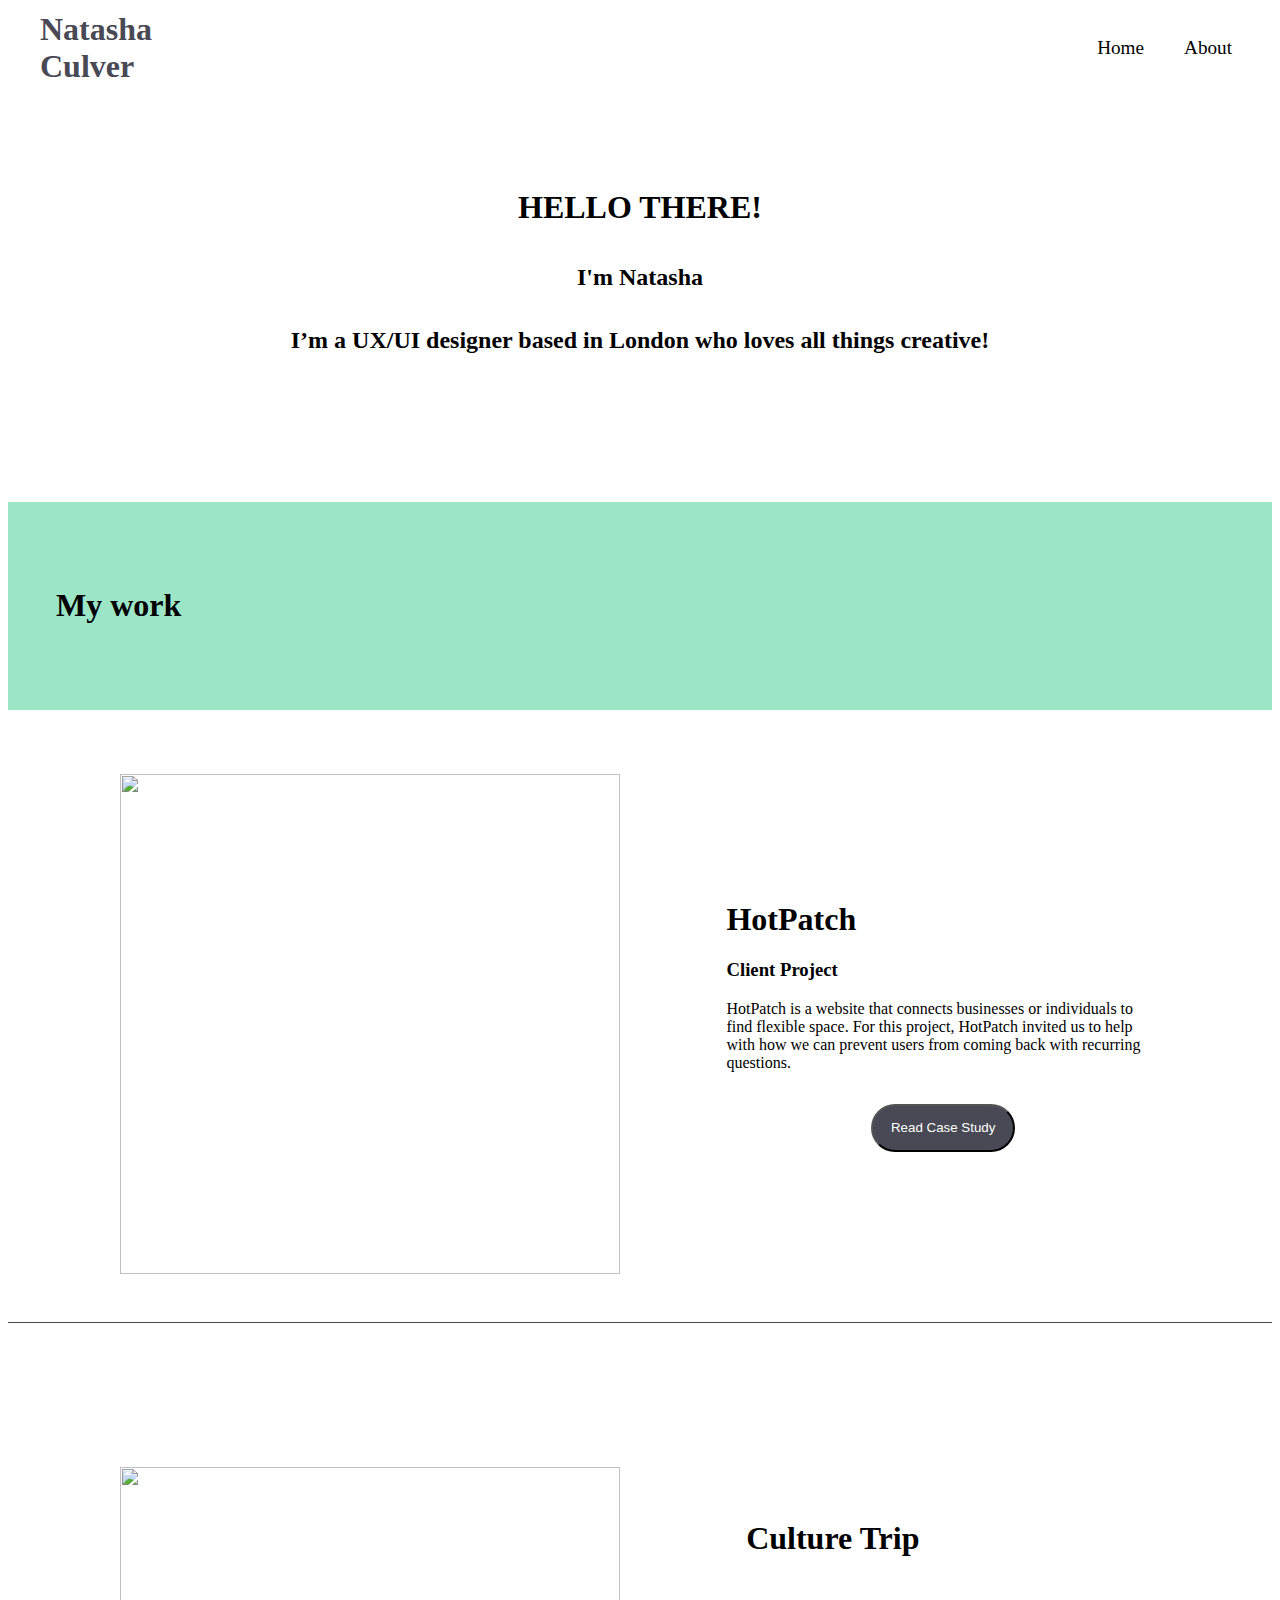
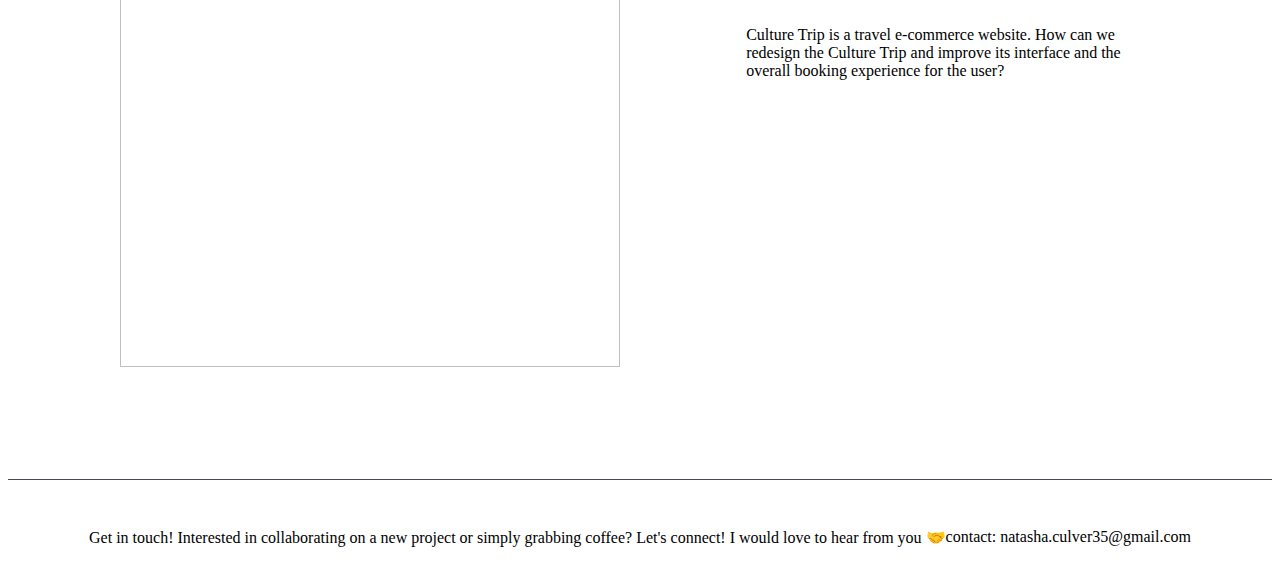
==== index.html @ 5d003920 "Add files via upload" ====
<html> 
  <head>
    <title>Natasha Culver</title> 
    <link href="./index.css" rel="stylesheet">
  </head>

  <body>
    <header>
        <h1 class="title">Natasha Culver</h1>
            <div class="nav">
                <a>Home</a>
                <a>About</a>
            </div>
    </header>
    <div class="banner">
        <h1>HELLO THERE!</h1>
        <h2>I'm Natasha </h2>
        <h2>I’m a UX/UI designer based in London who loves all things creative!</h2>
    </div>

    <div class="my-work"><h1>My work</h1></div>

    <div class="hotpatch">
        <div class="pic">
            <img src="./resources/HotPatch.png">
        </div>
        <div class="padding">
        </div>
        <div class="description">
            <h1>HotPatch</h1>
            <h3>Client Project</h3>
            <p>HotPatch is a website that connects businesses or individuals to find flexible space. For this project, HotPatch invited us to help with how we can prevent users from coming back with recurring questions.</p>
            <div class="button">
                <button><p>Read Case Study</p></button>
            </div>
        </div>
    </div>
    <div class="breakline">
    </div>

    <div class="culture">
        <div class="pic">
            <img src="./resources/hifi.png">
        </div>
        <div class="padding">
        </div>
        <div class="description">
            <h1>Culture Trip </h1>
            <p>Culture Trip is a travel e-commerce website. How can we redesign the Culture Trip and improve its interface and the overall booking experience for the user?</p>
        </div>
    </div>

    <footer>
        <p>Get in touch! Interested in collaborating on a new project or simply grabbing coffee? Let's connect! I would love to hear from you 🤝 </p>
        <p>contact:  natasha.culver35@gmail.com</p>
        <a href="https://www.linkedin.com/in/natasha-culver-aa1ba092/" target="_blank">
        <use class="sqs-use--icon" xlink:href="#linkedin-unauth-icon"></use>
    </footer>

  </body>
---- index.css ----
/* header section */
header {
    display: flex;
    height: 5rem;
    position: static;
    align-items: center;
    width: 100%;
} 

.title {
  display: flex;
  color: #484955;
  /* font-family: halyard-display;*/
  padding-left: 2rem;
  overflow: auto;
  
}




.nav {
    display: flex;
    justify-content: flex-end;
    width: 100%;
}

.nav a {
  padding-right: 2.5rem;
  font-size: 1.2rem;
}



.banner {
  text-align: center;
  padding-top: 5rem;
  position: relative;
  padding-bottom: 8rem;
}

.banner h2 {
  padding-top: 1rem;
}


.my-work {
  padding-top: 4rem;
  padding-bottom: 4rem;
  background-color: #9ce5c7;
  width: 100%;
  position: relative;
}

.my-work h1 {
  padding-left: 3rem;
}

.hotpatch {
  display: flex;
  justify-content: center;
  align-items: center;
  padding-left: 7rem;
  padding-top: 4rem;
  padding-bottom: 3rem;
  padding-right: 7rem;
  border-bottom: 0.08rem solid #484955;
}

.button {
display: flex;
justify-content: center;
align-content: center;
padding: 1rem;
}

button {
  border-radius: 1.5rem;
  height: 3rem;
  width: 9rem;
  background-color: #484955;
  color: #fff;
}


.breakline {
  display: flex;
  height: 2rem;
  width: 75%;
  
}



.culture {
  display: flex;
  justify-content: center;
  align-items: top;
  padding-left: 7rem;
  padding-top: 7rem;
  padding-bottom: 7rem;
  padding-right: 8rem;
}

.culture h1 {
  padding-top: 2rem;
}

.culture p {
  padding-top: 3rem;
}

.pic img {
  width: 500px;
  height: auto;
  
}

.padding {
  width: 20rem;
}


footer {
  padding-top: 2rem;
  display: flex;
  align-items: center;
  justify-content: center;
  border-top: 0.1rem solid #484955;
  
}
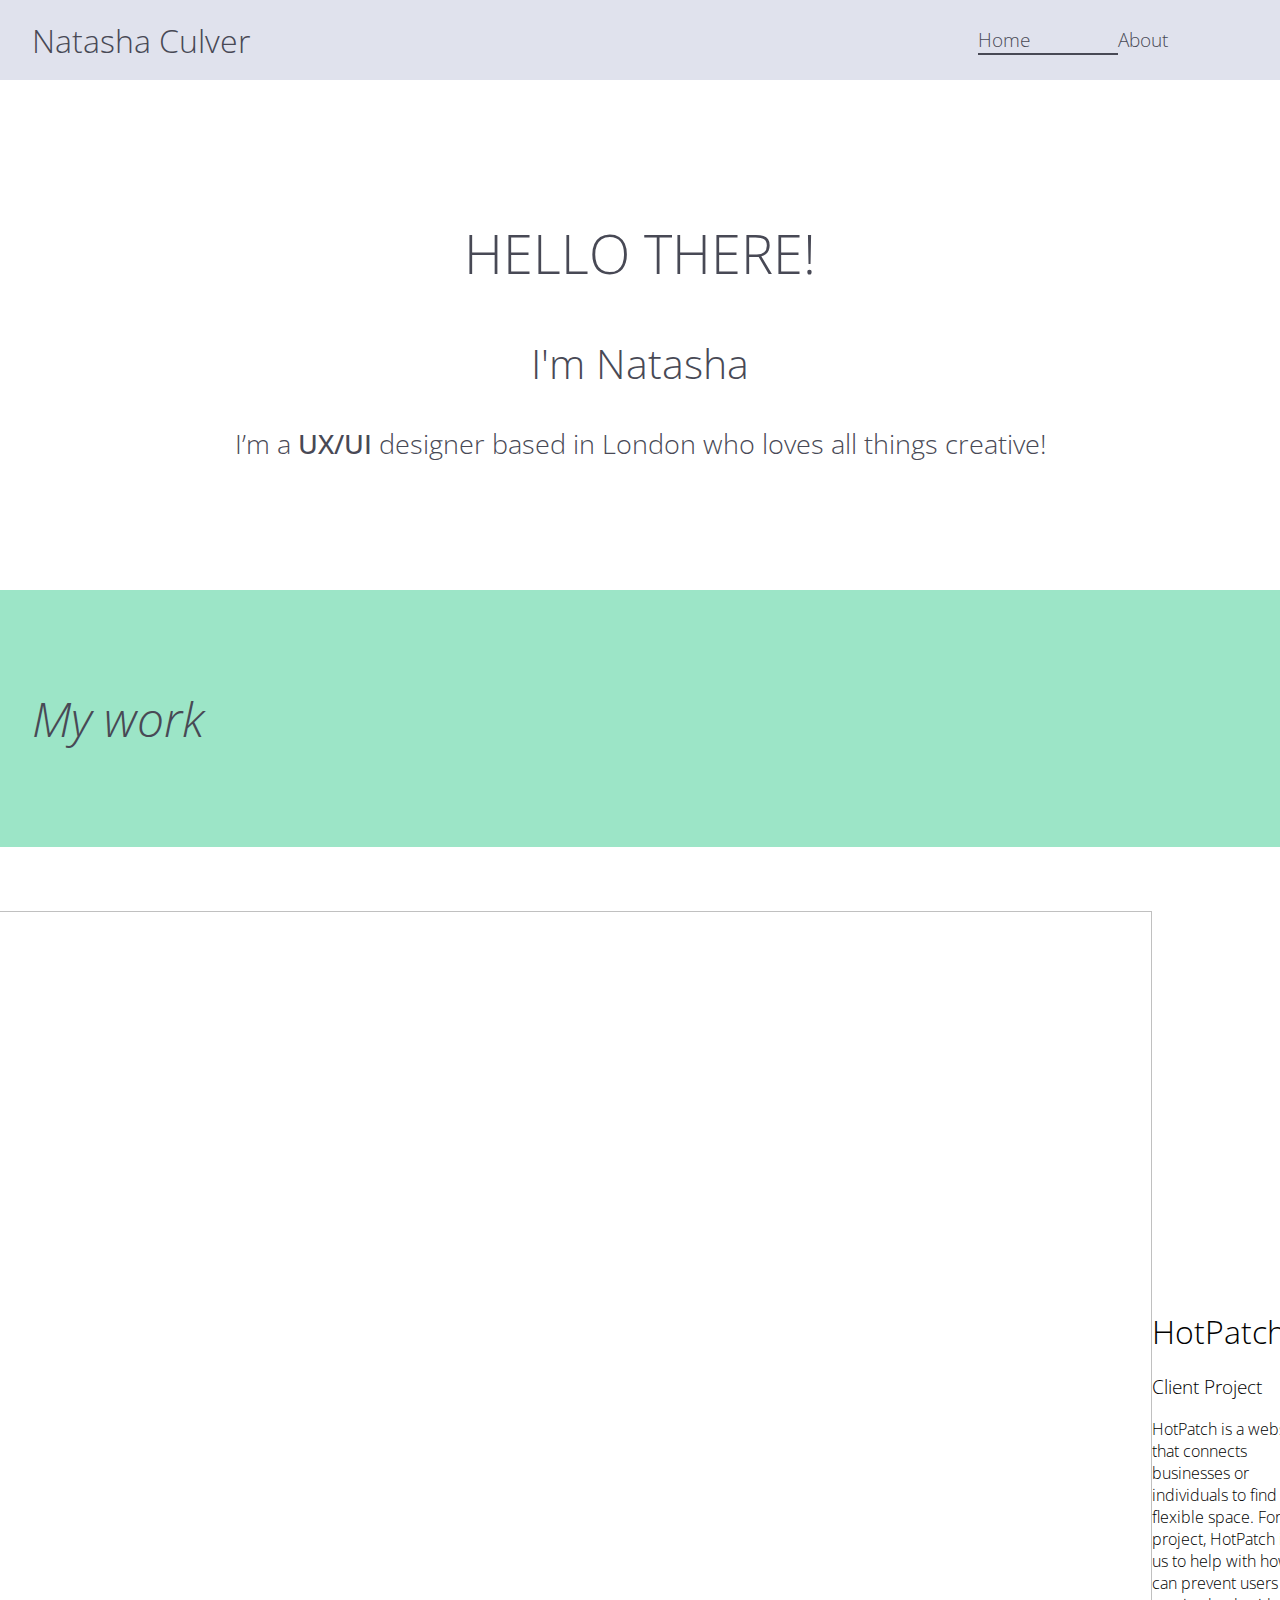
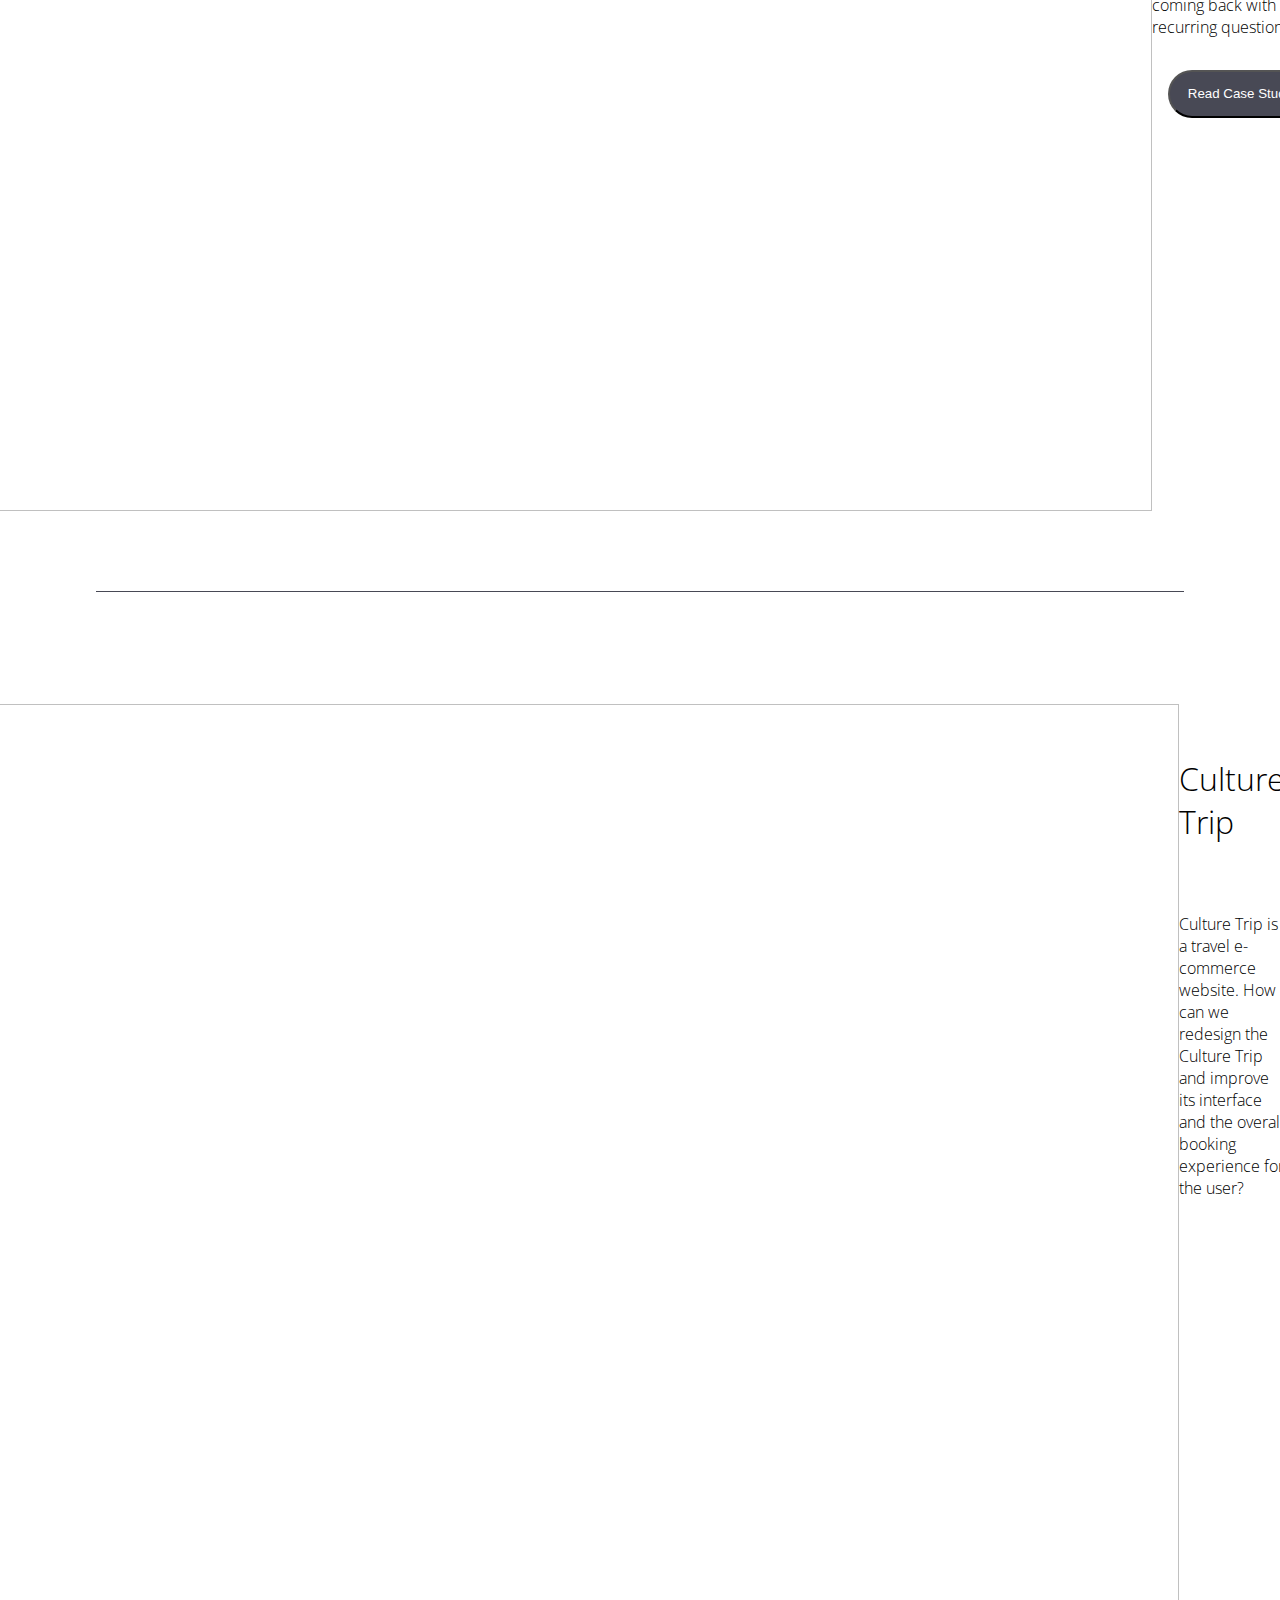
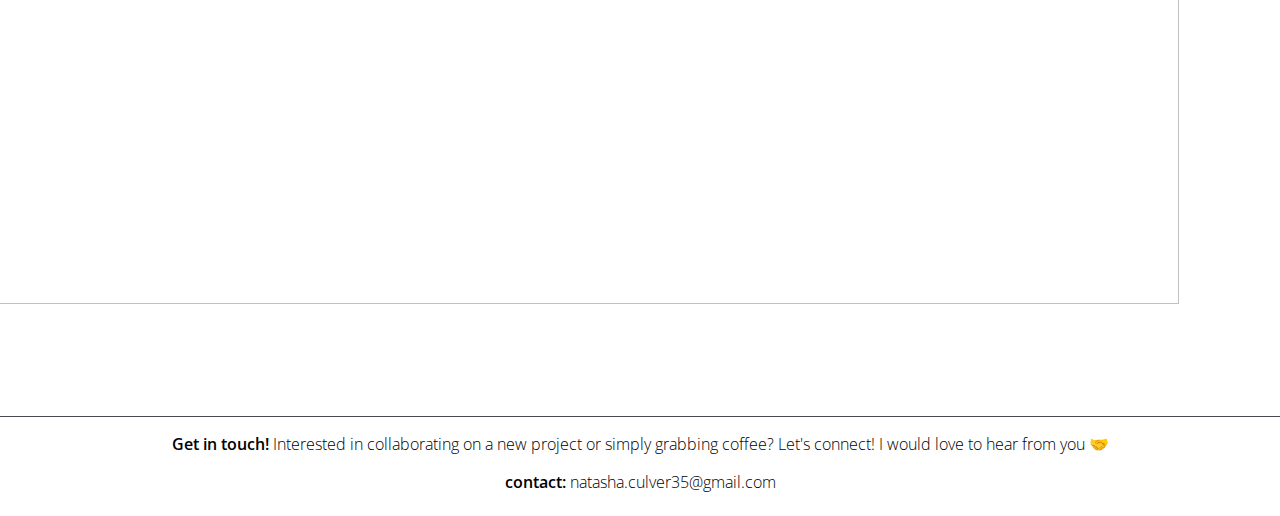
==== commit 57d5b6ec: "updates" ====
--- a/index.html
+++ b/index.html
@@ -2,20 +2,23 @@
   <head>
     <title>Natasha Culver</title> 
     <link href="./index.css" rel="stylesheet">
+    <link rel="preconnect" href="https://fonts.googleapis.com">
+<link rel="preconnect" href="https://fonts.gstatic.com" crossorigin>
+<link href="https://fonts.googleapis.com/css2?family=Open+Sans:ital,wght@0,300..800;1,300..800&display=swap" rel="stylesheet">
+
+<script src="./natasha.js"></script>
   </head>
 
   <body>
-    <header>
-        <h1 class="title">Natasha Culver</h1>
-            <div class="nav">
-                <a>Home</a>
-                <a>About</a>
-            </div>
-    </header>
+    <iframe class="header" src="./header.html" width="100%" height="100" frameborder="0" scrolling="no"></iframe>
     <div class="banner">
         <h1>HELLO THERE!</h1>
         <h2>I'm Natasha </h2>
-        <h2>I’m a UX/UI designer based in London who loves all things creative!</h2>
+        <span>I’m a 
+            <span class="strong">UX/UI</span> 
+            designer based in London
+            who loves all things </span>
+            <span class="creative">creative!</span>
     </div>
 
     <div class="my-work"><h1>My work</h1></div>
@@ -50,11 +53,5 @@
         </div>
     </div>
 
-    <footer>
-        <p>Get in touch! Interested in collaborating on a new project or simply grabbing coffee? Let's connect! I would love to hear from you 🤝 </p>
-        <p>contact:  natasha.culver35@gmail.com</p>
-        <a href="https://www.linkedin.com/in/natasha-culver-aa1ba092/" target="_blank">
-        <use class="sqs-use--icon" xlink:href="#linkedin-unauth-icon"></use>
-    </footer>
-
+    <iframe class="header" src="./footer.html" width="100%" height="100" frameborder="0" scrolling="no"></iframe>
   </body>--- a/index.css
+++ b/index.css
@@ -1,20 +1,33 @@
+
+
+
+body {
+  margin: 0;
+  font-family: "Open Sans";
+  font-weight: 300;
+}
+
 
 /* header section */
 header {
     display: flex;
     height: 5rem;
-    position: static;
+    position: relative;
+    z-index: 2;
     align-items: center;
     width: 100%;
+    background-color: #e0e2ed;
+    color: #484955;
 } 
 
 .title {
-  display: flex;
-  color: #484955;
-  /* font-family: halyard-display;*/
+  display: block;
+  color: #484955;
+  font-style: normal;
   padding-left: 2rem;
-  overflow: auto;
-  
+  min-width: fit-content;
+  font-weight: 100;
+
 }
 
 
@@ -27,22 +40,90 @@
 }
 
 .nav a {
-  padding-right: 2.5rem;
+  padding-right: 5.5rem;
   font-size: 1.2rem;
-}
-
-
+  font-style: normal;
+  text-decoration: none;
+  color: #484955;
+}
+
+.about {
+  margin-right: 1.5rem
+}
+
+.home {
+  border-bottom: #484955 0.15rem solid;
+  border-spacing: 0.2rem;
+}
+
+
+.home:hover { 
+  color: #f759b8;
+  font-weight: bolder;
+  border-bottom: #f759b8 0.15rem solid;
+  border-spacing: 0.2rem;
+  cursor: pointer;
+ }
+
+ .about:hover { 
+  color: #f759b8;
+  font-weight: bolder;
+  border-bottom: #f759b8 0.15rem solid;
+  border-spacing: 0.2rem;
+  cursor: pointer;
+ }
+
+ .about:hover .home { 
+  color: #f598d0;
+  font-weight: bolder;
+  border-bottom: #f598d0 0.15rem solid;
+  border-spacing: 0.2rem;
+ }
+
+
+/*facfe9*/
 
 .banner {
   text-align: center;
   padding-top: 5rem;
   position: relative;
   padding-bottom: 8rem;
+  font-size: 1.7rem;
+  color: #484955;
+}
+
+.banner h1 {
+  font-weight: 100;
+  transition: all 0.5s ease-in allow-discrete;
 }
 
 .banner h2 {
-  padding-top: 1rem;
-}
+  padding-top: 0.5rem;
+  font-weight: 100;
+}
+
+.strong {
+  font-weight: 500;
+}
+
+.creative {
+  position: relative;
+}
+
+
+.creative::after {
+  content: "";
+  width: 120%;
+  height: 0.6rem;
+  position: absolute;
+  background-image: url(/Users/isobeledmonds/Documents/Projects/natasha_portfolio/resources/underline.png);
+  background-position:100%;
+  background-size: cover;
+  background-repeat: no-repeat;
+  bottom: -0.4rem;
+  left: -0.4rem;
+}
+
 
 
 .my-work {
@@ -51,10 +132,14 @@
   background-color: #9ce5c7;
   width: 100%;
   position: relative;
+  color: #484955;
 }
 
 .my-work h1 {
-  padding-left: 3rem;
+  padding-left: 2rem;
+  font-style: italic;
+  font-weight: 100;
+  font-size: 3rem;
 }
 
 .hotpatch {
@@ -65,8 +150,17 @@
   padding-top: 4rem;
   padding-bottom: 3rem;
   padding-right: 7rem;
-  border-bottom: 0.08rem solid #484955;
-}
+ 
+}
+
+.description h1 {
+  font-weight: 100;
+}
+
+.description h3 {
+  font-weight: 200;
+}
+
 
 .button {
 display: flex;
@@ -84,11 +178,14 @@
 }
 
 
+
 .breakline {
   display: flex;
   height: 2rem;
-  width: 75%;
-  
+  width: 85%;
+  border-bottom: 0.08rem solid #484955;
+  justify-content: center;
+  margin: 0 auto;
 }
 
 
@@ -112,21 +209,30 @@
 }
 
 .pic img {
-  width: 500px;
-  height: auto;
+    max-width: 100%;
+    width: 75rem;
+    height: auto;
+    width: auto\9; /* ie8 */
   
 }
 
 .padding {
   width: 20rem;
 }
-
-
+/* need to fix */
 footer {
-  padding-top: 2rem;
-  display: flex;
+  display: flexbox;
+  justify-content:center;
   align-items: center;
-  justify-content: center;
-  border-top: 0.1rem solid #484955;
-  
-}
+  border-top: 0.09rem solid #484955;
+  height: 8rem;
+  text-align: center;
+}
+
+
+
+.contact {
+  font-weight: 600;
+}
+
+
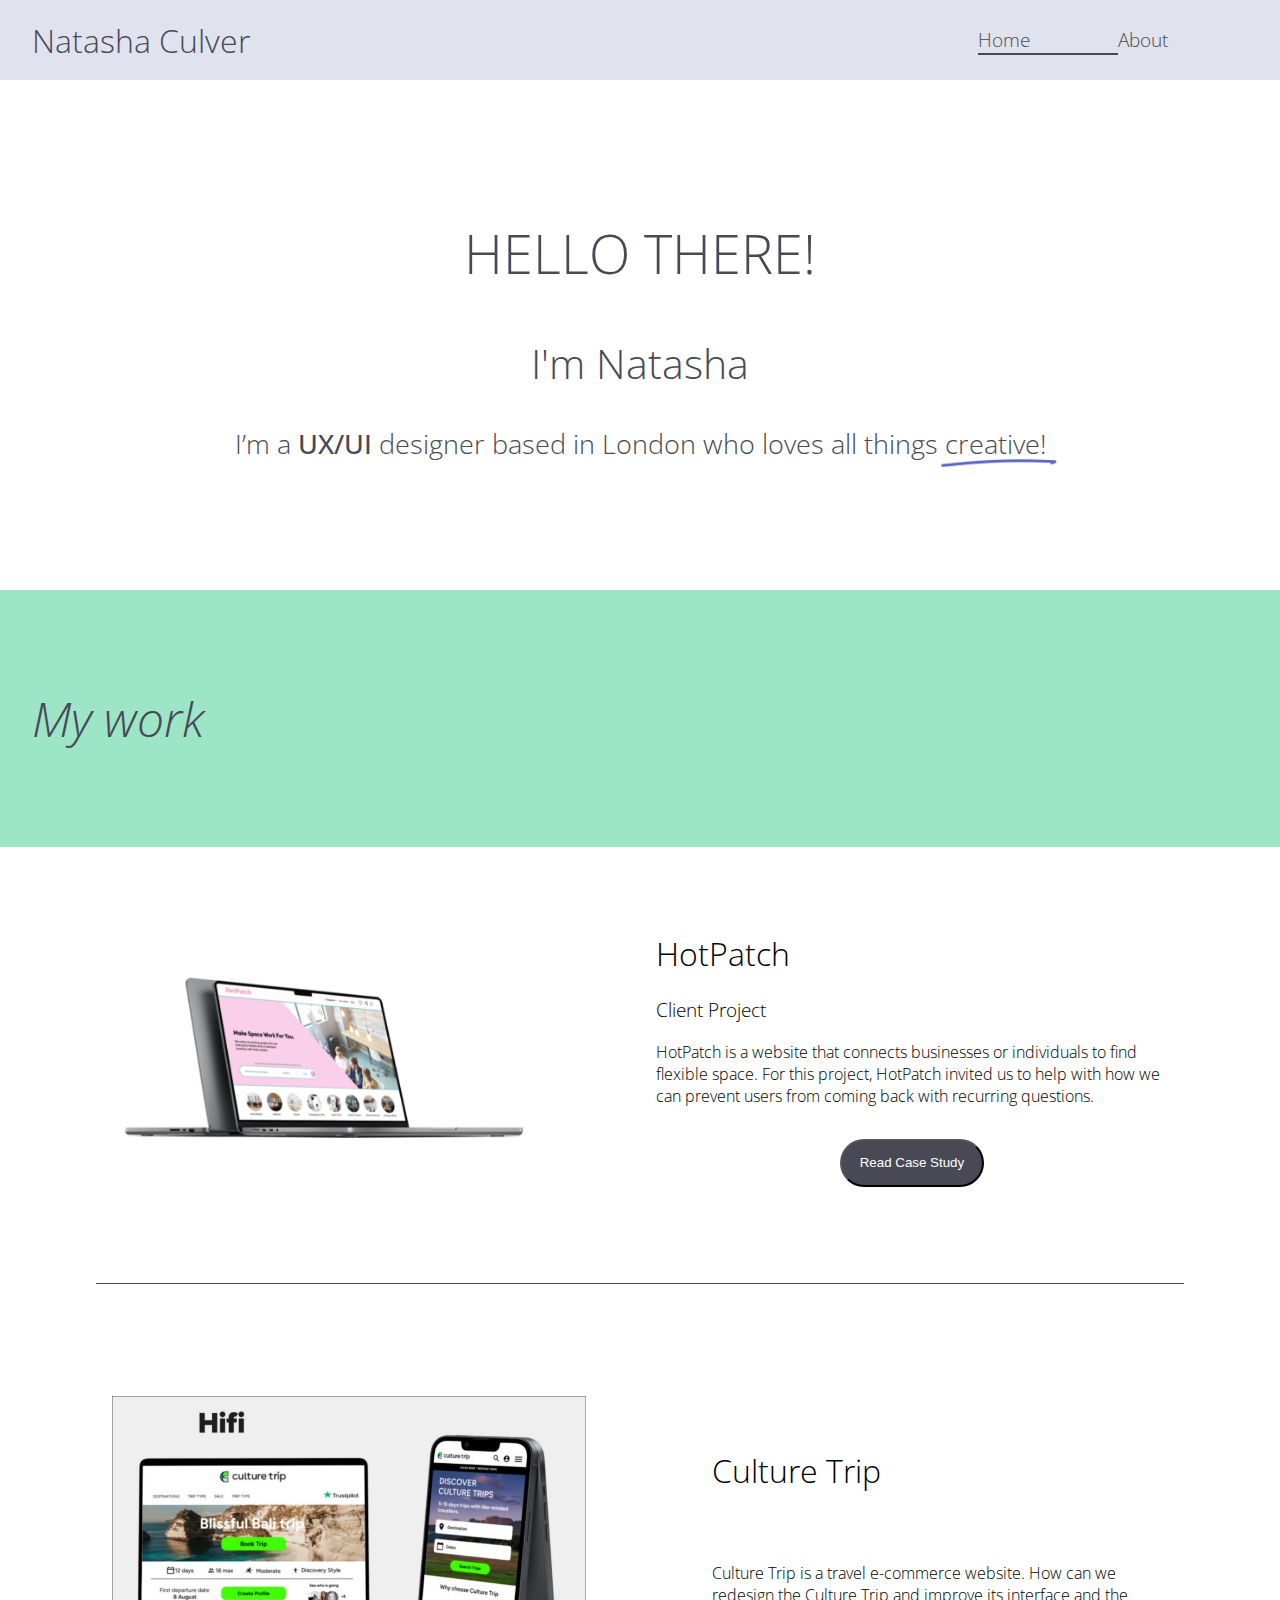
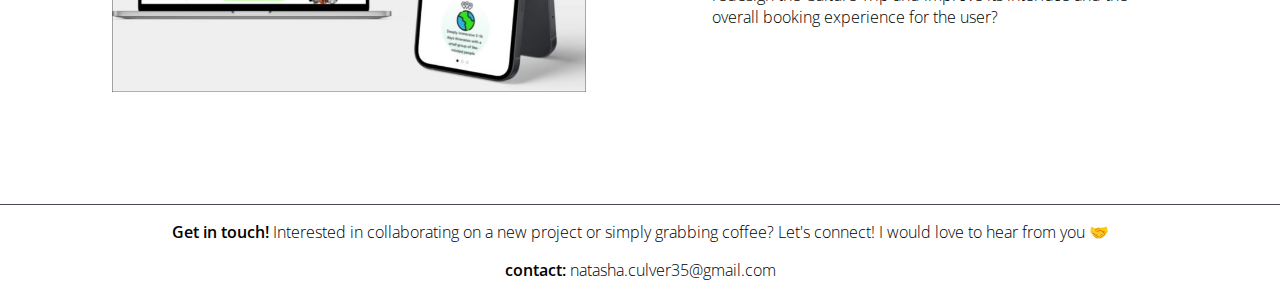
==== commit 4111dc1c: "Update index.html" ====
--- a/index.html
+++ b/index.html
@@ -25,7 +25,7 @@
 
     <div class="hotpatch">
         <div class="pic">
-            <img src="./resources/HotPatch.png">
+            <img src="HotPatch.png">
         </div>
         <div class="padding">
         </div>
@@ -43,7 +43,7 @@
 
     <div class="culture">
         <div class="pic">
-            <img src="./resources/hifi.png">
+            <img src="hifi.png">
         </div>
         <div class="padding">
         </div>
@@ -54,4 +54,4 @@
     </div>
 
     <iframe class="header" src="./footer.html" width="100%" height="100" frameborder="0" scrolling="no"></iframe>
-  </body>+  </body>
--- a/index.css
+++ b/index.css
@@ -116,7 +116,7 @@
   width: 120%;
   height: 0.6rem;
   position: absolute;
-  background-image: url(/Users/isobeledmonds/Documents/Projects/natasha_portfolio/resources/underline.png);
+  background-image: url(underline.png);
   background-position:100%;
   background-size: cover;
   background-repeat: no-repeat;
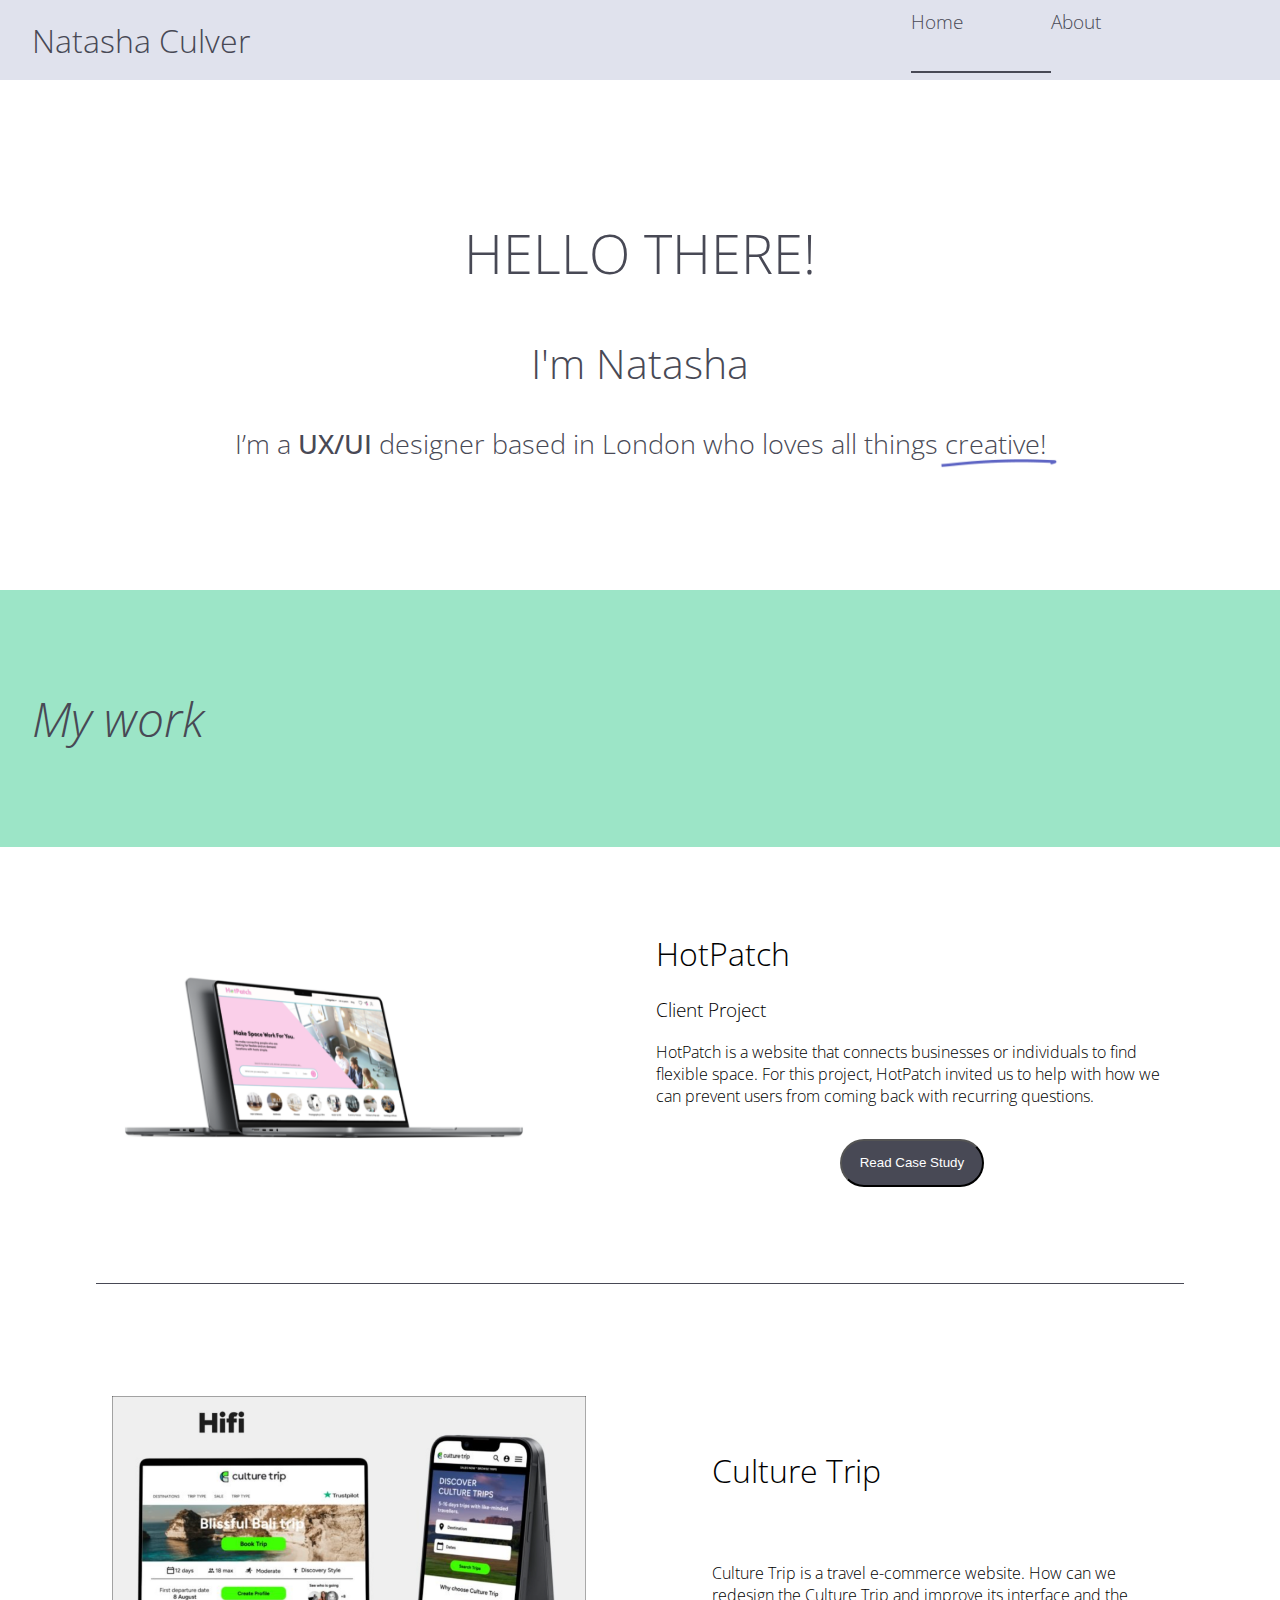
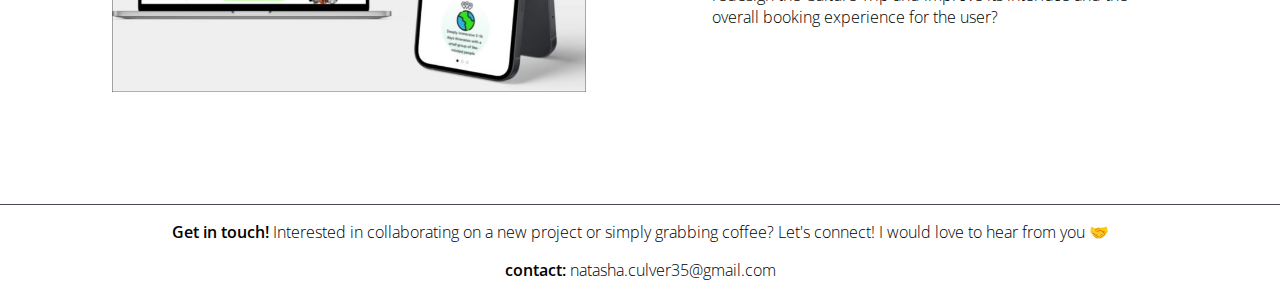
==== commit 98f21267: "Update index.html" ====
--- a/index.html
+++ b/index.html
@@ -11,7 +11,7 @@
 
   <body>
     <iframe class="header" src="./header.html" width="100%" height="100" frameborder="0" scrolling="no"></iframe>
-    <div class="banner">
+    <div class="banner hidden">
         <h1>HELLO THERE!</h1>
         <h2>I'm Natasha </h2>
         <span>I’m a 
@@ -21,11 +21,11 @@
             <span class="creative">creative!</span>
     </div>
 
-    <div class="my-work"><h1>My work</h1></div>
+    <div class="my-work hidden"><h1>My work</h1></div>
 
-    <div class="hotpatch">
+    <div class="hotpatch hidden">
         <div class="pic">
-            <img src="HotPatch.png">
+            <img src="/HotPatch.png">
         </div>
         <div class="padding">
         </div>
@@ -41,9 +41,9 @@
     <div class="breakline">
     </div>
 
-    <div class="culture">
+    <div class="culture hidden">
         <div class="pic">
-            <img src="hifi.png">
+            <img src="/hifi.png">
         </div>
         <div class="padding">
         </div>
--- a/index.css
+++ b/index.css
@@ -47,6 +47,44 @@
   color: #484955;
 }
 
+.menu-bar {
+  display: inline-block;
+  cursor: pointer;
+  visibility: collapse;
+  padding-top: 2rem;
+}
+
+.bar1, .bar2, .bar3 {
+  width: 35px;
+  height: 5px;
+  background-color: #484955;
+  margin: 6px 2rem 0 0;
+  transition: 0.4s;
+  
+}
+
+.change .bar1 {
+  transform: translate(0, 11px) rotate(-45deg);
+}
+
+.change .bar2 {opacity: 0;}
+
+.change .bar3 {
+  transform: translate(0, -11px) rotate(45deg);
+}
+
+@media only screen and (max-width: 768px){
+  .nav {
+      visibility: collapse;
+  }
+
+  .menu-bar {
+      visibility: visible;
+  }
+}
+
+
+
 .about {
   margin-right: 1.5rem
 }
@@ -116,7 +154,7 @@
   width: 120%;
   height: 0.6rem;
   position: absolute;
-  background-image: url(underline.png);
+  background-image: url(/underline.png);
   background-position:100%;
   background-size: cover;
   background-repeat: no-repeat;
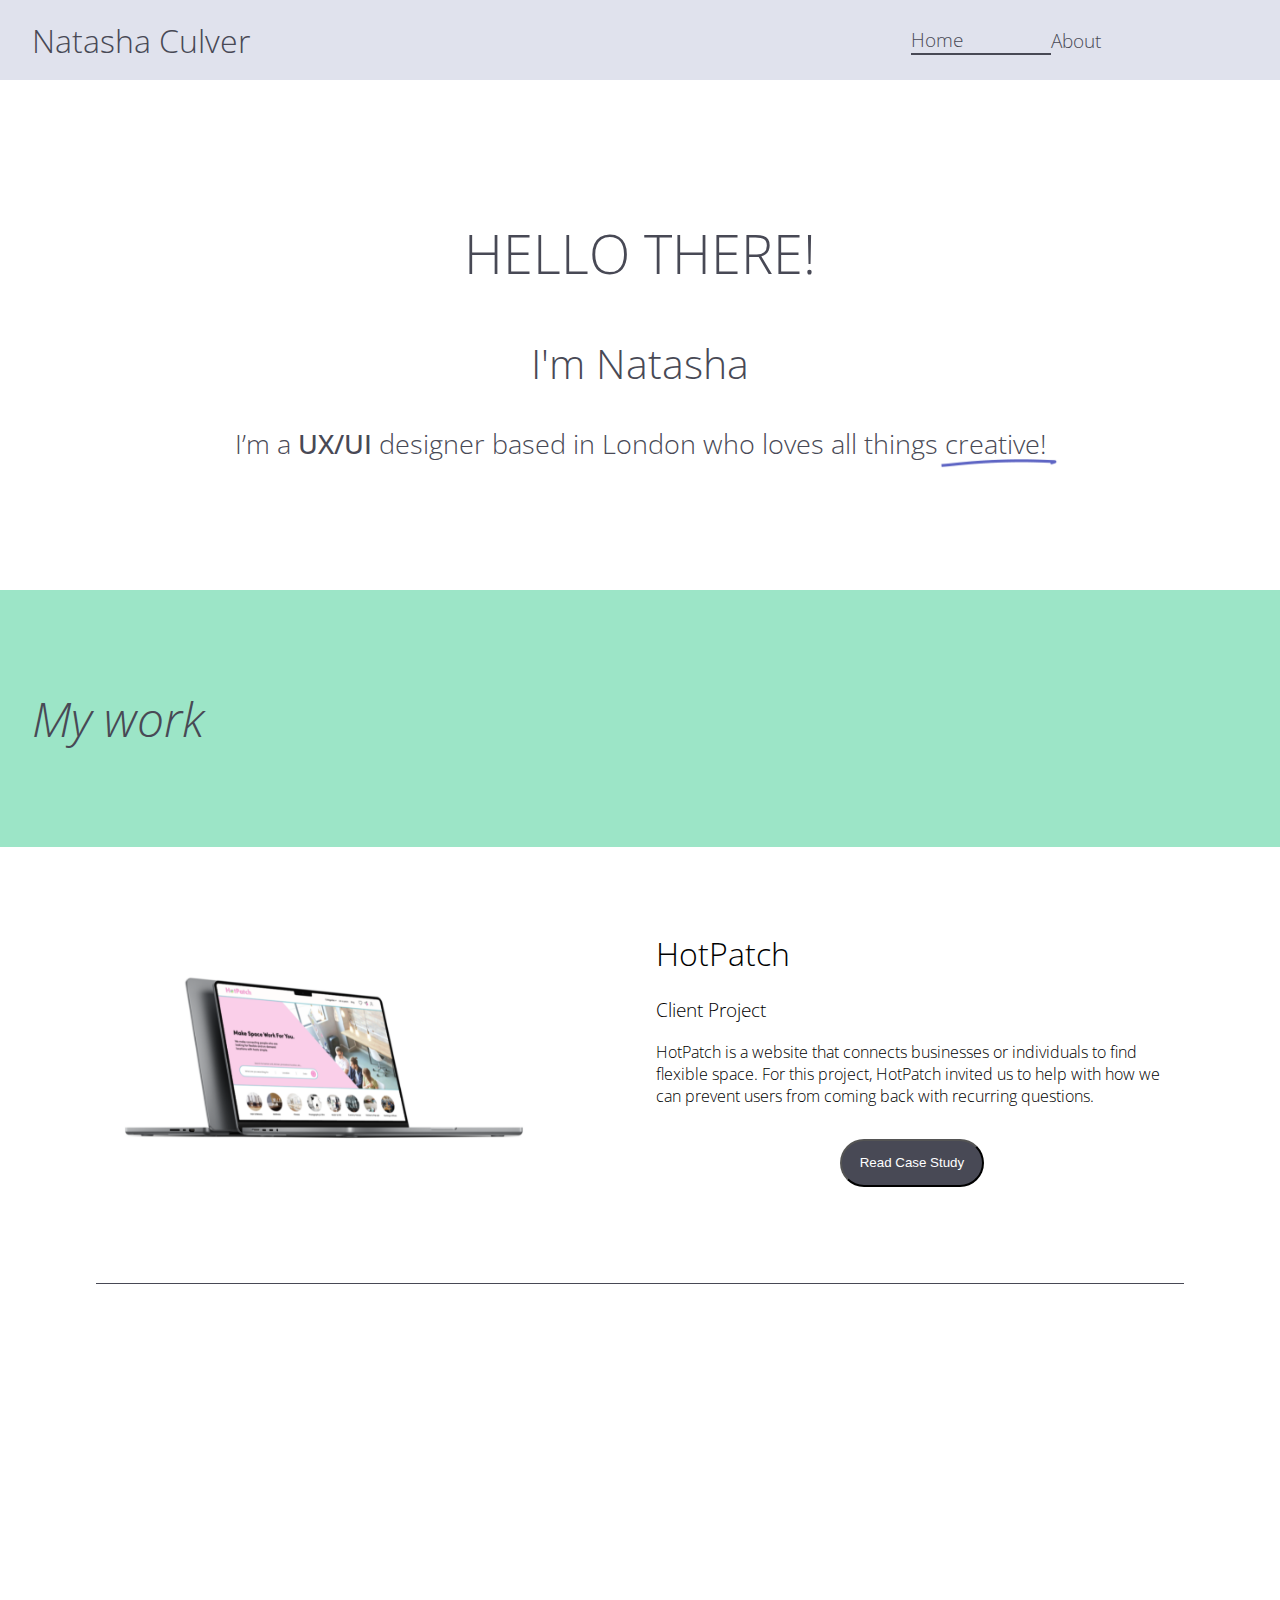
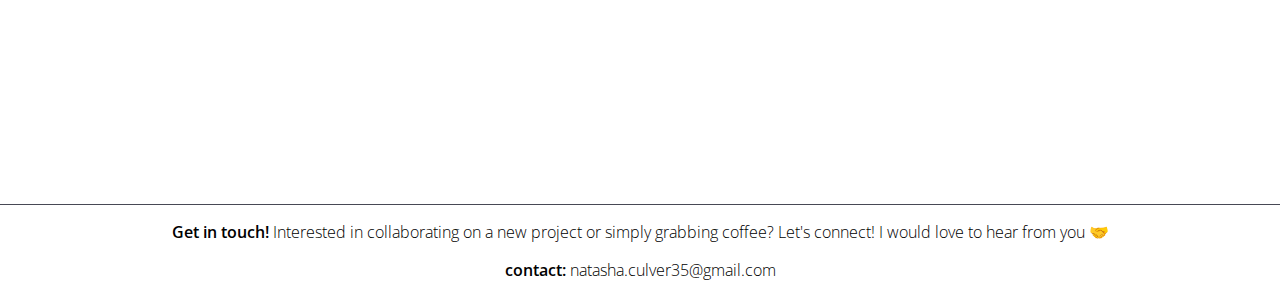
==== commit a1416a66: "Update index.html" ====
--- a/index.html
+++ b/index.html
@@ -5,8 +5,7 @@
     <link rel="preconnect" href="https://fonts.googleapis.com">
 <link rel="preconnect" href="https://fonts.gstatic.com" crossorigin>
 <link href="https://fonts.googleapis.com/css2?family=Open+Sans:ital,wght@0,300..800;1,300..800&display=swap" rel="stylesheet">
-
-<script src="./natasha.js"></script>
+<script defer src="app.js"></script>
   </head>
 
   <body>
@@ -34,7 +33,7 @@
             <h3>Client Project</h3>
             <p>HotPatch is a website that connects businesses or individuals to find flexible space. For this project, HotPatch invited us to help with how we can prevent users from coming back with recurring questions.</p>
             <div class="button">
-                <button><p>Read Case Study</p></button>
+                <button target='_blank' href="https://mouse-pentagon-deyn.squarespace.com/hotpatch"><p>Read Case Study</p></button>
             </div>
         </div>
     </div>
--- a/index.css
+++ b/index.css
@@ -37,6 +37,7 @@
     display: flex;
     justify-content: flex-end;
     width: 100%;
+    align-items: center;
 }
 
 .nav a {
@@ -274,3 +275,11 @@
 }
 
 
+.hidden {
+  opacity: 0;
+  transition: 1s;
+}
+
+.show {
+  opacity: 1;
+}
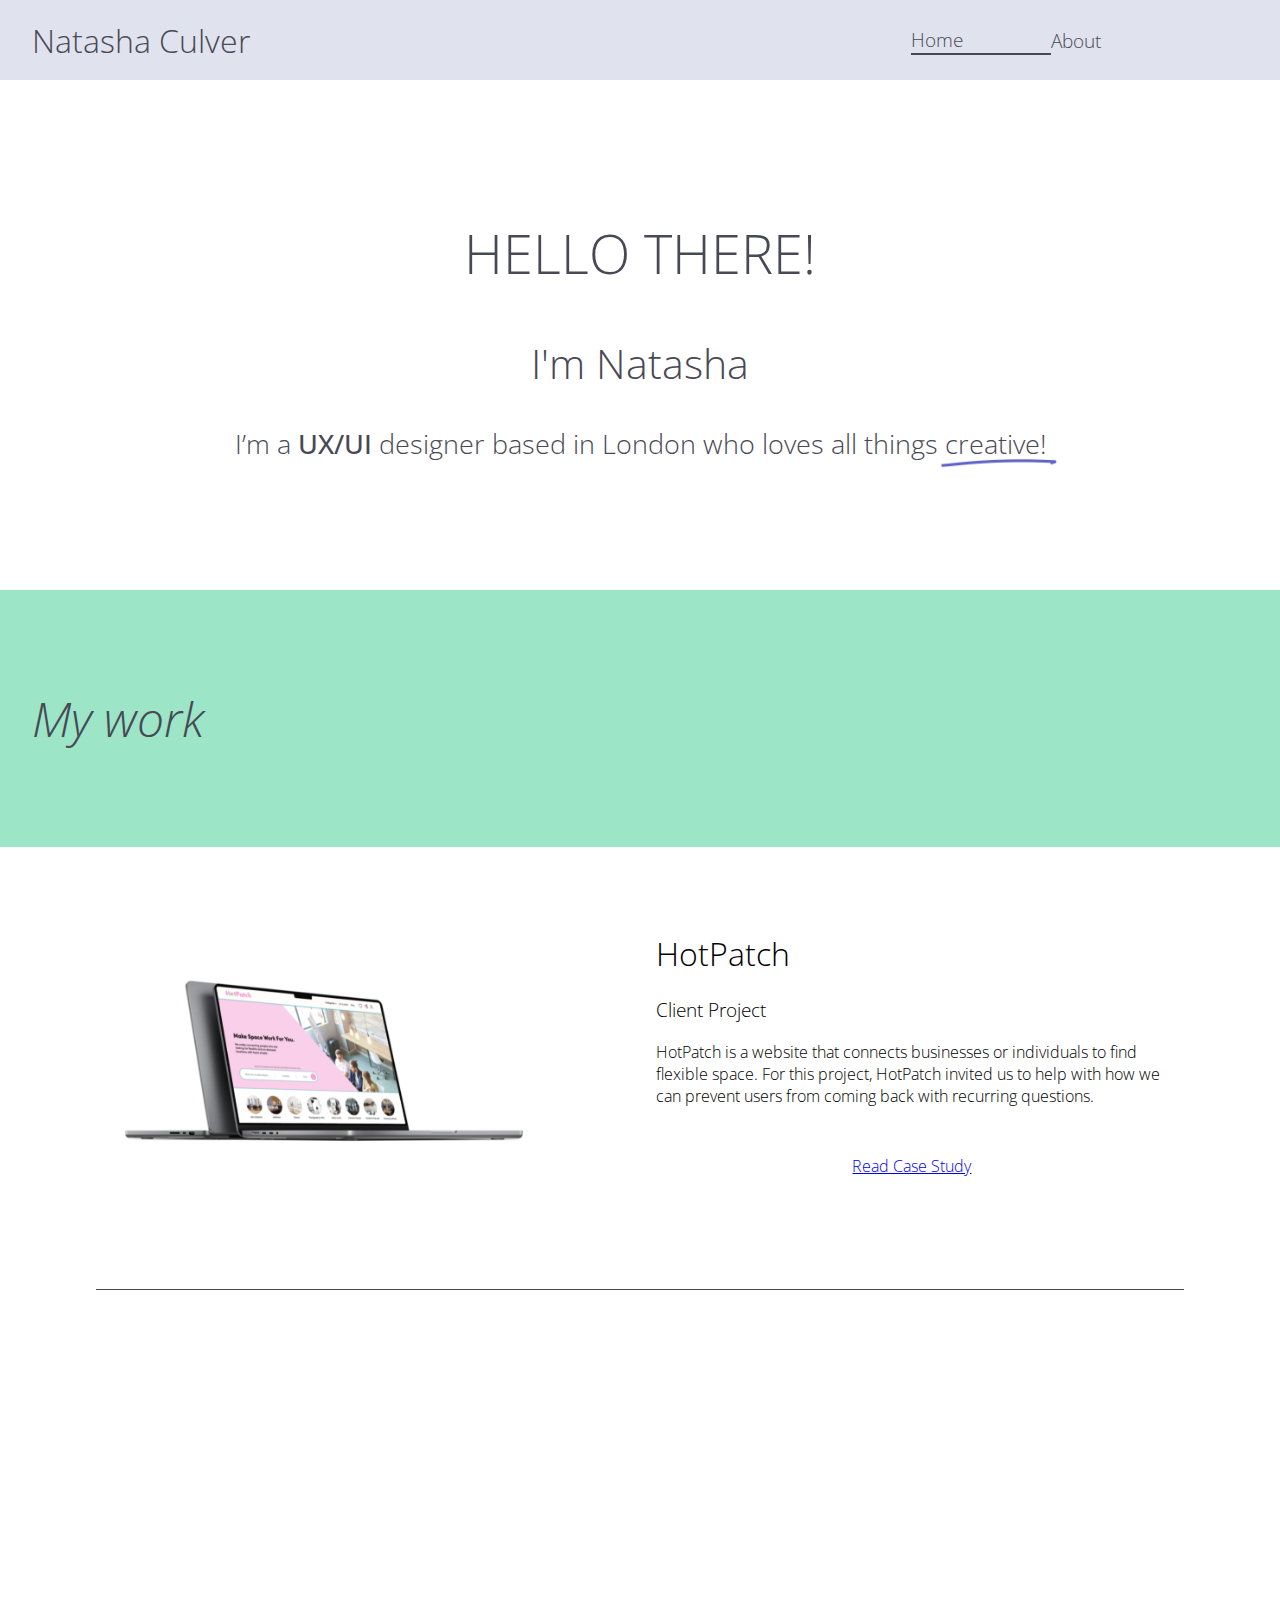
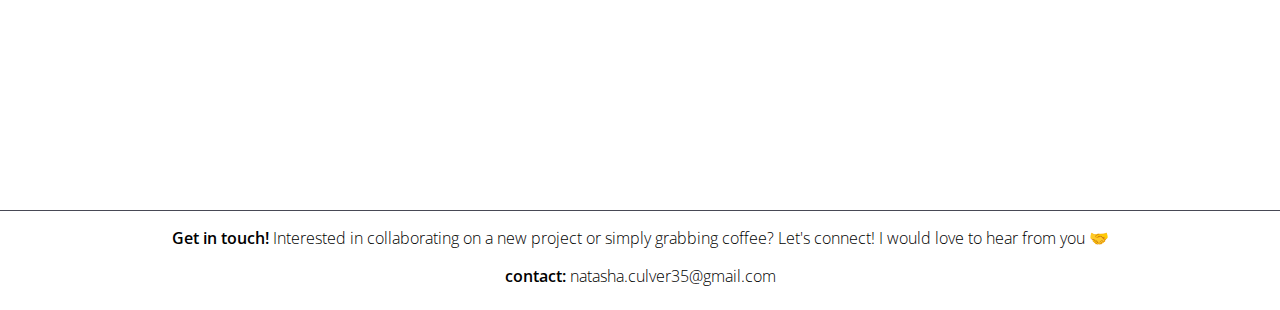
==== commit de96e6e9: "button link" ====
--- a/index.html
+++ b/index.html
@@ -33,7 +33,7 @@
             <h3>Client Project</h3>
             <p>HotPatch is a website that connects businesses or individuals to find flexible space. For this project, HotPatch invited us to help with how we can prevent users from coming back with recurring questions.</p>
             <div class="button">
-                <button target='_blank' href="https://mouse-pentagon-deyn.squarespace.com/hotpatch"><p>Read Case Study</p></button>
+                <a class="btn" target='_blank' href="https://mouse-pentagon-deyn.squarespace.com/hotpatch"><p>Read Case Study</p></a>
             </div>
         </div>
     </div>
--- a/index.css
+++ b/index.css
@@ -201,7 +201,7 @@
 }
 
 
-.button {
+.btn {
 display: flex;
 justify-content: center;
 align-content: center;
